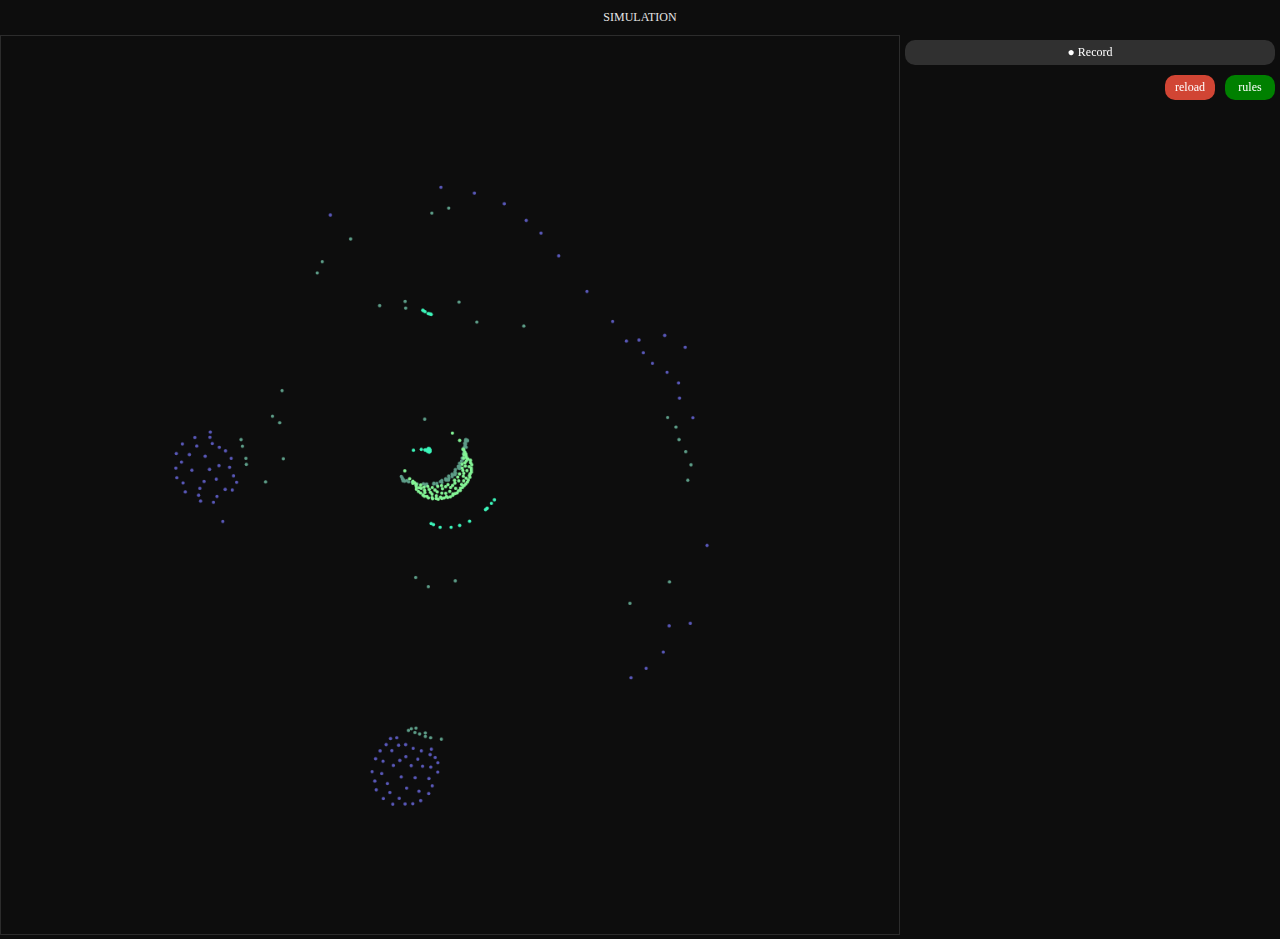
==== index.html @ 7034c6a4 "record canvas added" ====
<!DOCTYPE html>
<html lang="en">
<head>
    <meta charset="UTF-8">
    <title>Page title</title>
    <meta name="viewport" content="width=device-width, initial-scale=1.0">
    
    <link rel="stylesheet" href="src/css/main.css">
    
</head>
<body>
    
    <div class="screen">
        
        <div class="header">SIMULATION</div>
        
        <div class="flexRow">
            
            <div id="container"></div>
            <div class="buttons">
                <div class="button" onclick="startStopRec()" id="recordButton" style="background-color:#303030">● Record</div>
                <div class="flexRow">
                    <div class="button" onclick="reload()" style="">reload</div>
                    <div class="button" onclick="getRules()" style="background-color:green">rules</div>
                </div>
            </div>
            
        </div>
        
    </div>
    
    <script src="src/js/tools/get.js"></script>
    <script src="src/js/ui/ui.js"></script>
    
    <script src="src/js/engine/particle.js"></script>
    <script src="src/js/engine/display.js"></script>
    
    <script src="src/js/engine/engine.js"></script>
    <script src="src/js/main.js"></script>
    
</body>
</html>
---- src/css/main.css ----
html, body
{
    margin: 0;
    padding: 0;
    background-color: #0d0d0d;
    font-size: 12px;
}

.screen
{
    width: 100vw;
    height: 100vh;
    
    background-color: #0d0d0d;
    color: #e5e5e5;
    position: absolute;
}

.header
{
    margin: 10px;
    text-align: center;
}

.body
{}

.flexRow
{
    display: flex;
    flex-direction: row;
    justify-content: right;
    flex-wrap: wrap;
}

.canvas
{
    width: min(100vw, 100vh);
    height: min(100vw, 100vh);
    
    outline: 1px solid #2c2c2c;
    outline-offset: -1px;
    
    touch-action: pinch-zoom;
}

.buttons
{
    flex-grow: 1;
}

.container
{
    display: flex;
    flex-direction: row;
    justify-content: right;
}

.button
{
    min-width: 30px;
    margin: 5px;
    padding: 5px 10px;
    text-align: center;
    
    border-radius: 10px;
    background-color: #d14534;
    color: white;
}


.box
{}

.card
{
    width: calc(100% - 20px);
    margin: 10px;
    
    display: flex;
    flex-direction: column;
    
    border-radius: 10px;
    background-color: #2f2f2f;
}

.cardHead
{
    width: calc(100% - 20px);
    padding: 10px;
    background-color: #3b3b3b;
    border-radius: 10px 10px 0 0;
}

.divideSpace
{
    font-size: 12px;
    
    width: calc(100% - 20px);
    padding: 10px;
    
    display: flex;
    flex-direction: row;
    justify-content: space-between;
}

.divider
{
    width: calc(100% - 20px);
    height: 1px;
    margin: 0 10px;
    background-color: #3e3e3e;
}
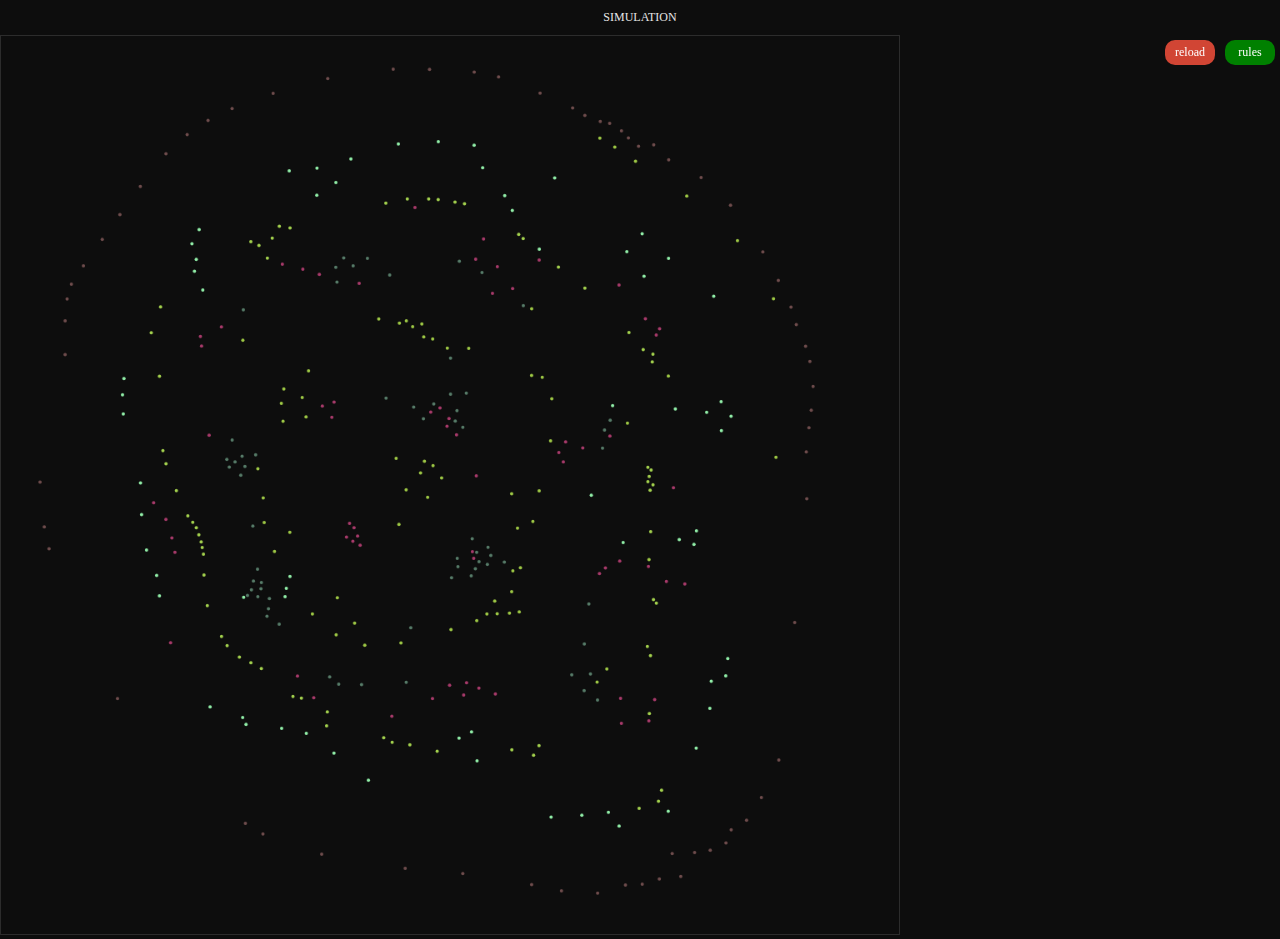
==== commit 60154283: "features hidden (fps boost)" ====
--- a/index.html
+++ b/index.html
@@ -18,7 +18,7 @@
             
             <div id="container"></div>
             <div class="buttons">
-                <div class="button" onclick="startStopRec()" id="recordButton" style="background-color:#303030">● Record</div>
+                <!--record button-->
                 <div class="flexRow">
                     <div class="button" onclick="reload()" style="">reload</div>
                     <div class="button" onclick="getRules()" style="background-color:green">rules</div>
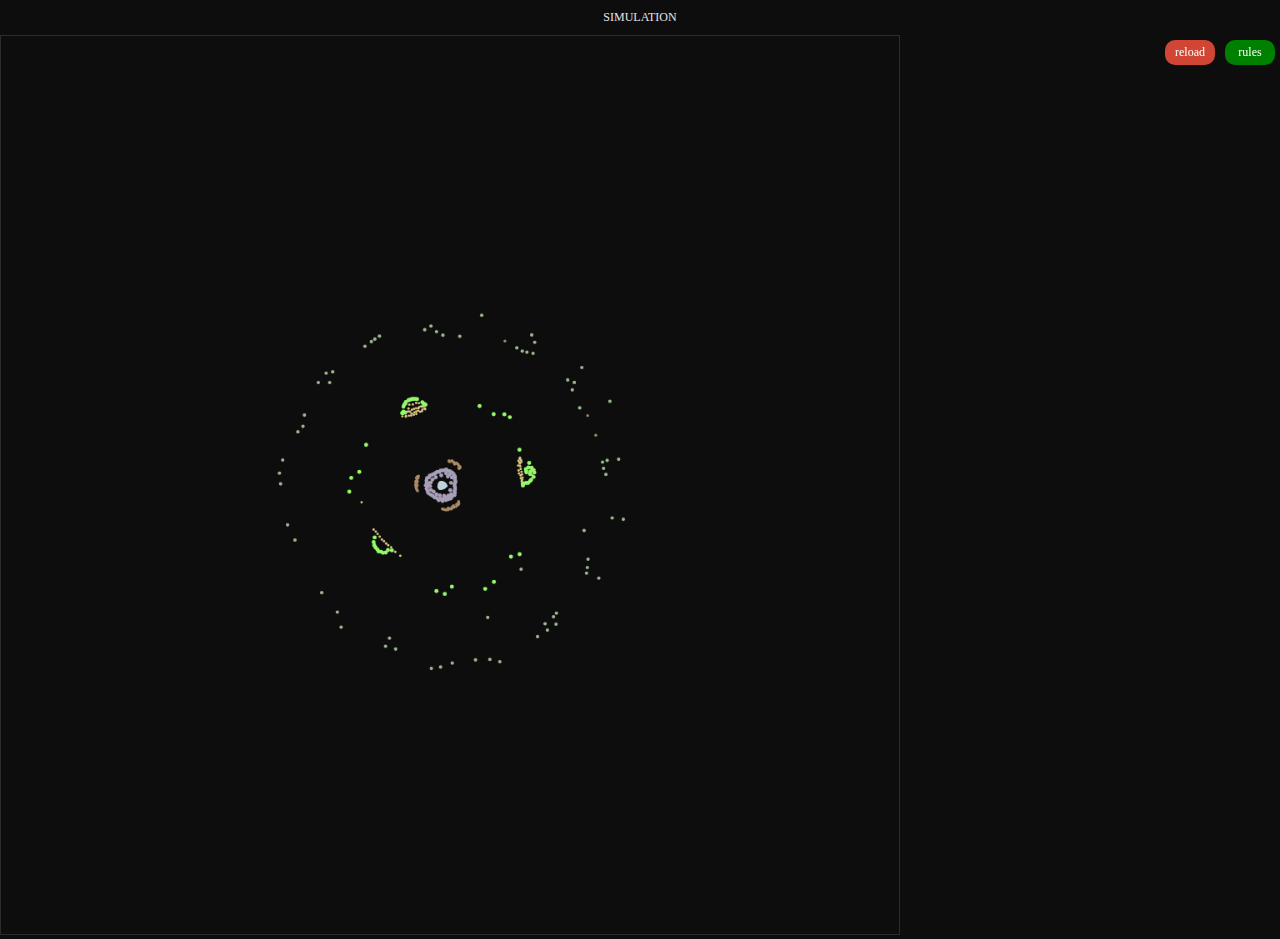
==== commit 2beeab43: "index" ====
--- a/index.html
+++ b/index.html
@@ -3,6 +3,7 @@
 <head>
     <meta charset="UTF-8">
     <title>Page title</title>
+    <meta name="google-site-verification" content="hE9FwqWRb6Vy7jZNysFSl4tEN7leHymQoQq8eiQWclg" />
     <meta name="viewport" content="width=device-width, initial-scale=1.0">
     
     <link rel="stylesheet" href="src/css/main.css">
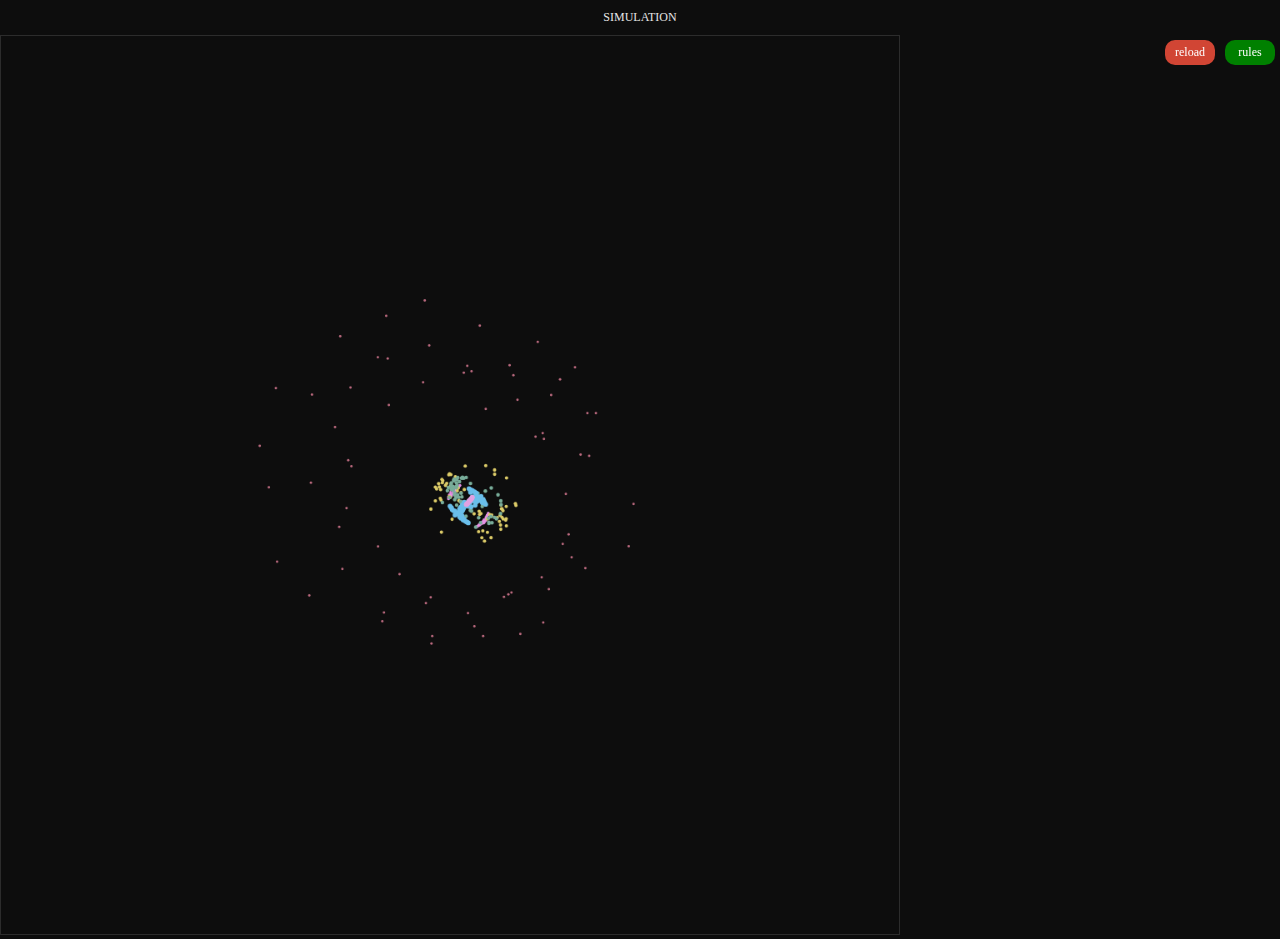
==== commit d89c5d23: "index" ====
--- a/index.html
+++ b/index.html
@@ -2,8 +2,8 @@
 <html lang="en">
 <head>
     <meta charset="UTF-8">
-    <title>Page title</title>
-    <meta name="google-site-verification" content="hE9FwqWRb6Vy7jZNysFSl4tEN7leHymQoQq8eiQWclg" />
+    <title>Life Simulation (Try Now!)</title>
+    <meta name="description" content="Particle Life Simulation - Simple Rules emerges Complex Systems.">
     <meta name="viewport" content="width=device-width, initial-scale=1.0">
     
     <link rel="stylesheet" href="src/css/main.css">
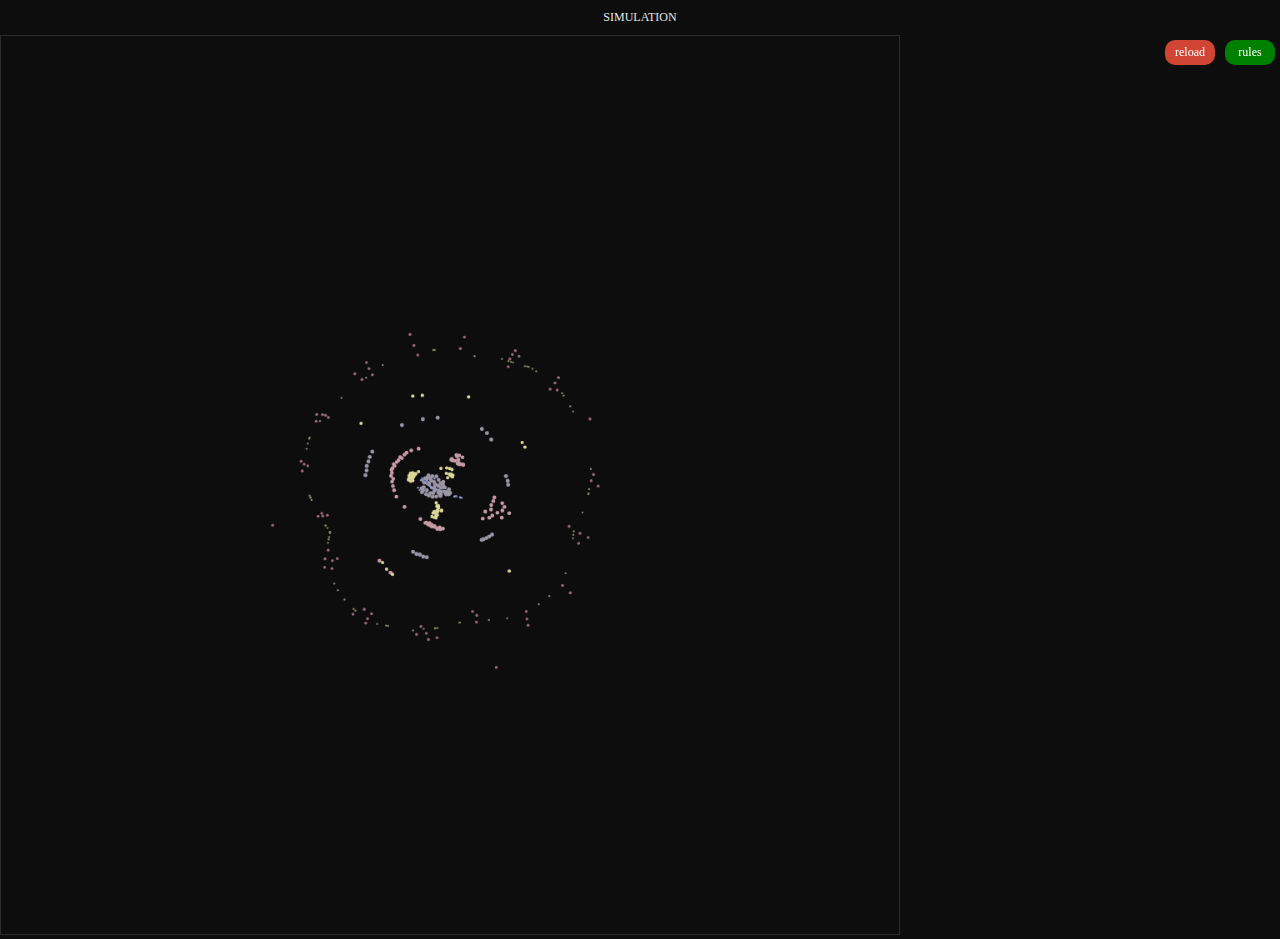
==== commit 5eb85bb9: "index" ====
--- a/index.html
+++ b/index.html
@@ -2,7 +2,7 @@
 <html lang="en">
 <head>
     <meta charset="UTF-8">
-    <title>Life Simulation (Try Now!)</title>
+    <title>Particle Life (Try Now!)</title>
     <meta name="description" content="Particle Life Simulation - Simple Rules emerges Complex Systems.">
     <meta name="viewport" content="width=device-width, initial-scale=1.0">
     
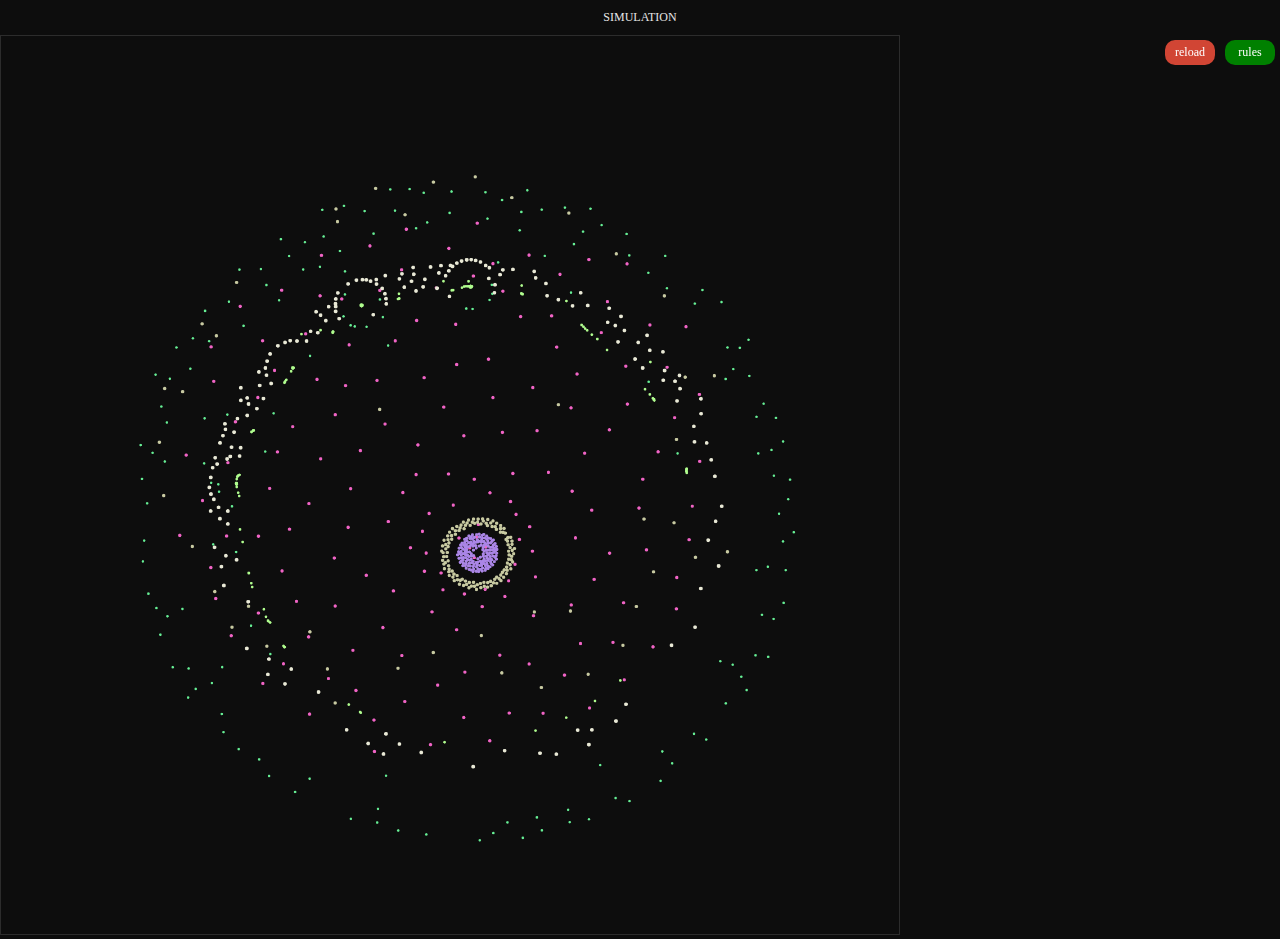
==== commit 293481c7: "Google Verification" ====
--- a/index.html
+++ b/index.html
@@ -4,6 +4,7 @@
     <meta charset="UTF-8">
     <title>Particle Life (Try Now!)</title>
     <meta name="description" content="Particle Life Simulation - Simple Rules emerges Complex Systems.">
+    <meta name="google-site-verification" content="hE9FwqWRb6Vy7jZNysFSl4tEN7leHymQoQq8eiQWclg" />
     <meta name="viewport" content="width=device-width, initial-scale=1.0">
     
     <link rel="stylesheet" href="src/css/main.css">
--- a/src/css/main.css
+++ b/src/css/main.css
@@ -42,7 +42,7 @@
     outline: 1px solid #2c2c2c;
     outline-offset: -1px;
     
-    touch-action: pinch-zoom;
+    // touch-action: pinch-zoom;
 }
 
 .buttons
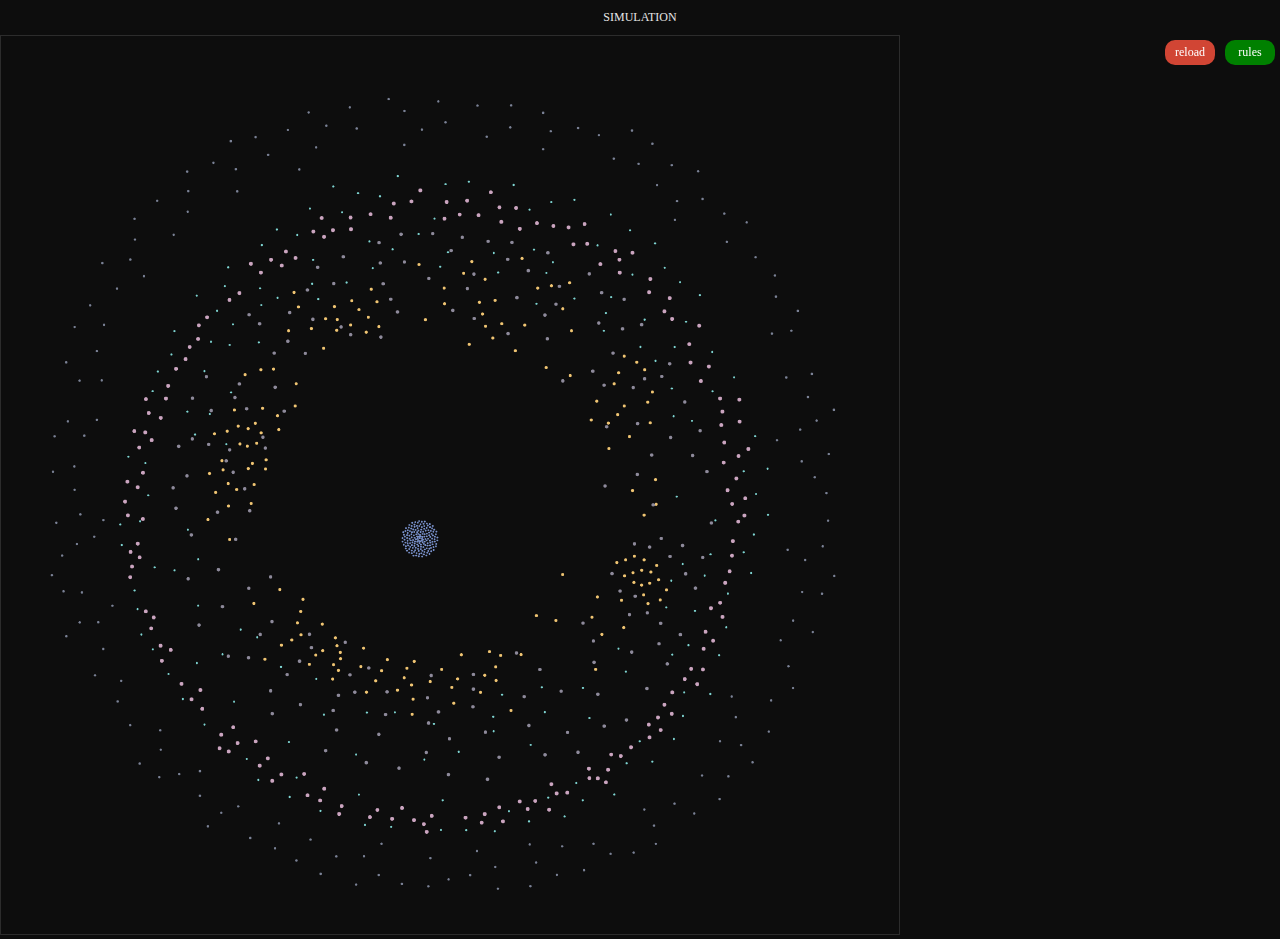
==== commit 38f9bfca: "Update index.html" ====
--- a/index.html
+++ b/index.html
@@ -6,6 +6,10 @@
     <meta name="description" content="Particle Life Simulation - Simple Rules emerges Complex Systems.">
     <meta name="google-site-verification" content="hE9FwqWRb6Vy7jZNysFSl4tEN7leHymQoQq8eiQWclg" />
     <meta name="viewport" content="width=device-width, initial-scale=1.0">
+    
+    <!-- google adsense -->
+    <script async src="https://pagead2.googlesyndication.com/pagead/js/adsbygoogle.js?client=ca-pub-8847410005653582"
+     crossorigin="anonymous"></script>
     
     <link rel="stylesheet" href="src/css/main.css">
     
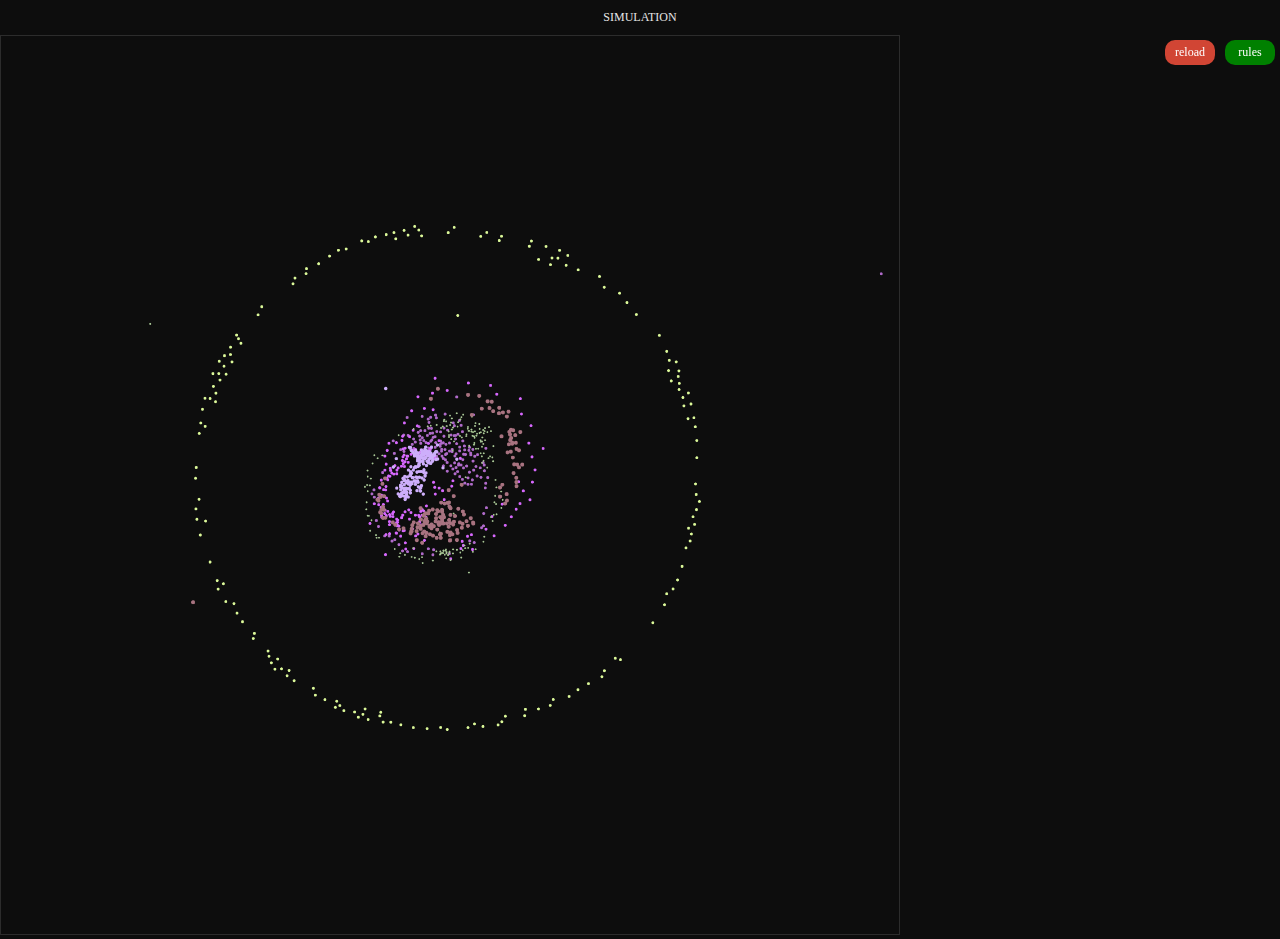
==== commit 0b3f0b0b: "Update index.html" ====
--- a/index.html
+++ b/index.html
@@ -10,6 +10,16 @@
     <!-- google adsense -->
     <script async src="https://pagead2.googlesyndication.com/pagead/js/adsbygoogle.js?client=ca-pub-8847410005653582"
      crossorigin="anonymous"></script>
+
+    <!-- Google Analytics -->
+    <!-- Google tag (gtag.js) -->
+    <script async src="https://www.googletagmanager.com/gtag/js?id=G-2QBJWCCW02"></script>
+    <script>
+        window.dataLayer = window.dataLayer || [];
+        function gtag(){dataLayer.push(arguments);}
+        gtag('js', new Date());
+        gtag('config', 'G-2QBJWCCW02');
+    </script>
     
     <link rel="stylesheet" href="src/css/main.css">
     
